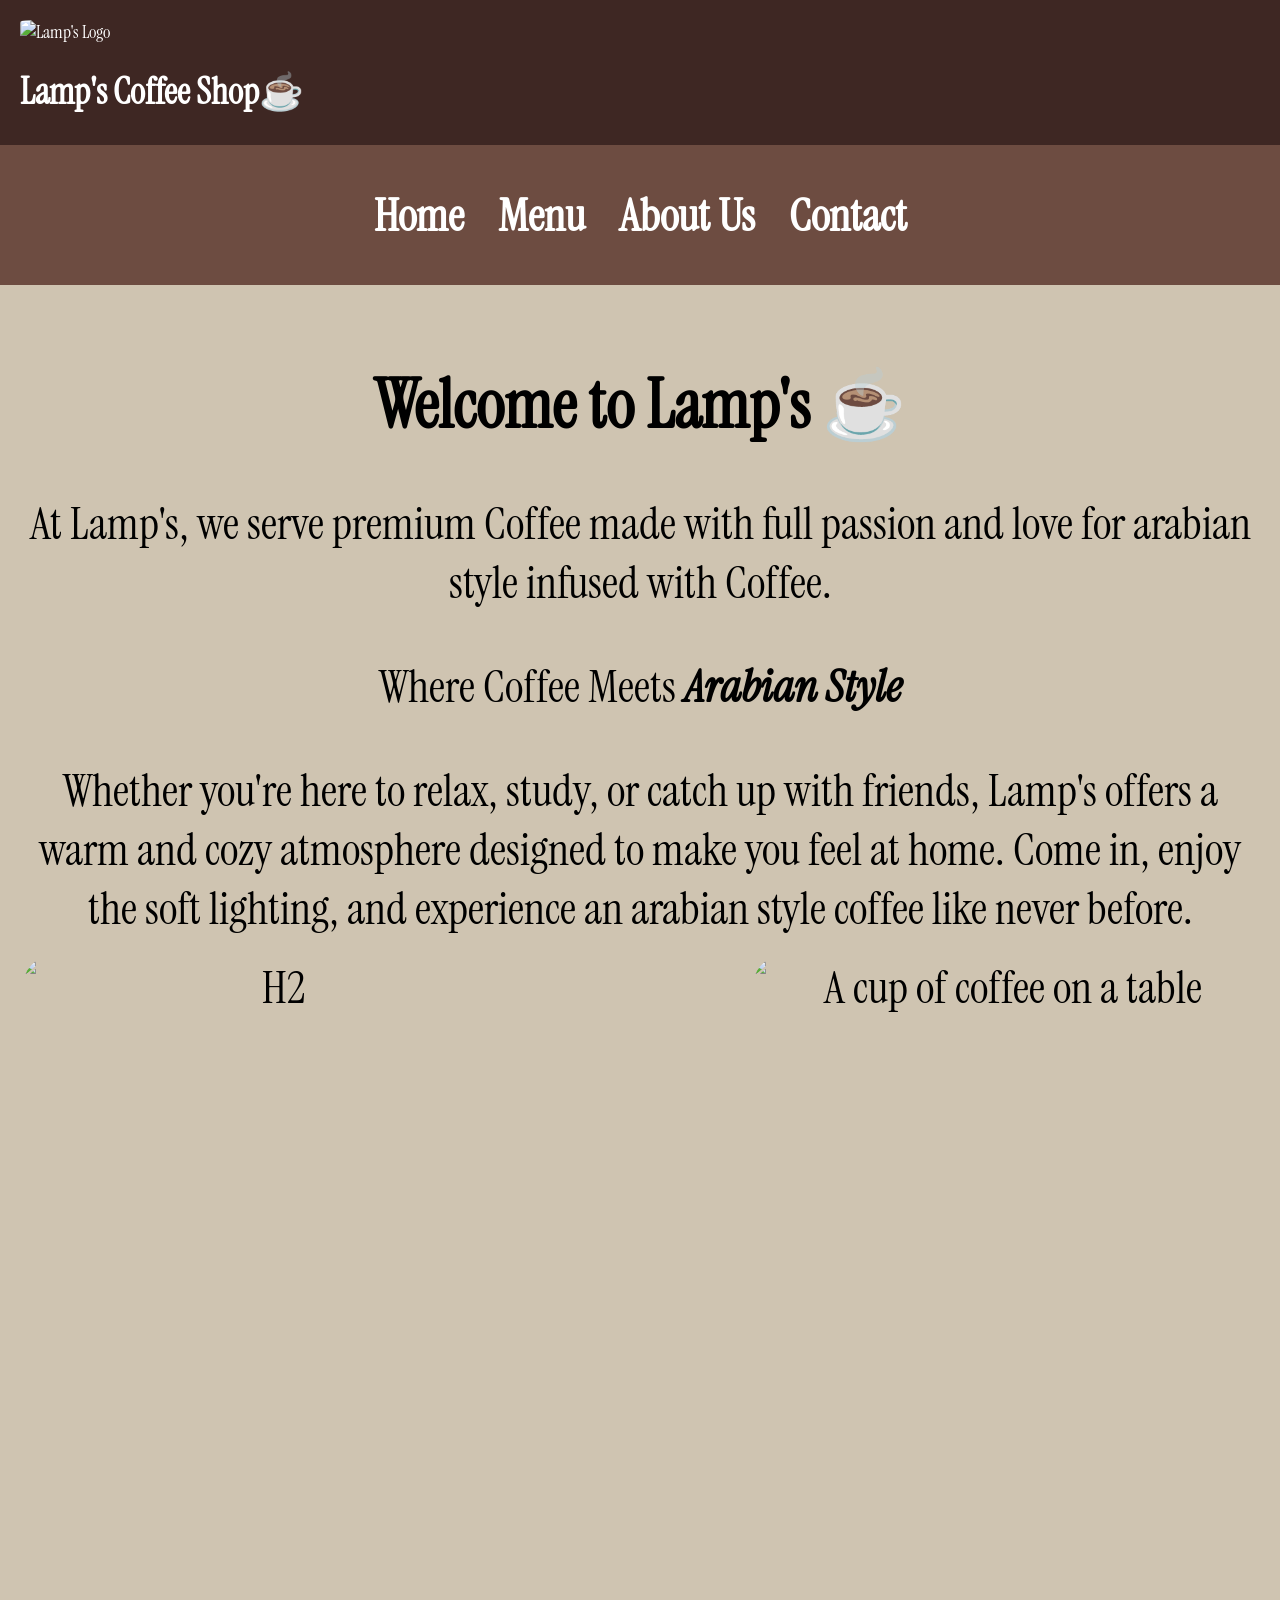
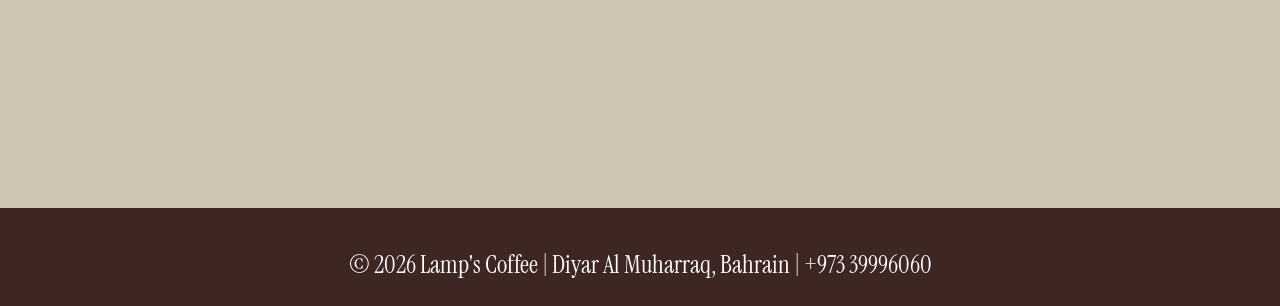
==== index.html @ fe01f10f "Add files via upload" ====
<!DOCTYPE html>
<html>
<head>
<title>Lamp's ☕</title>
<meta charset="utf-8">
<meta name="viewport" content="width=device-width, initial-scale=1.0">
<link rel="stylesheet" href="style.css">
</head>

<body>
<div id="container">

<header id="name">
  <img src="Images/logo.jpg" alt="Lamp's Logo" class="logo">
  <h1>Lamp's Coffee Shop☕</h1>
</header>

<nav id="navigation">
  <ul>
    <li><a href="index.html">Home</a></li>
    <li><a href="Menu.html">Menu</a></li>
    <li><a href="about.html">About Us</a></li>
    <li><a href="contact.html">Contact</a></li>
  </ul>
</nav>
  
<main id="content">
  <h2>Welcome to Lamp's ☕</h2>
  <p>
    At Lamp's, we serve premium Coffee made with full passion and love for arabian style infused with Coffee.
  </p>

  <p>
    Where Coffee Meets <strong> <em>Arabian Style</em> </strong>
  </p>  
<p>
  Whether you're here to relax, study, 
  or catch up with friends, Lamp's offers a warm and cozy
  atmosphere designed to make you feel at home. Come in,
  enjoy the soft lighting, 
  and experience an arabian style
  coffee like never before.
</p>
  <figure>
     <img src="Images/Home2.jpg"  alt="H2" class="home-image">
    <img src="Images/homePage.jpg"  alt="A cup of coffee on a table">
  </figure>
</div>
  </div>
</main>

<footer id="siteinfo">
  <p>© 2026 Lamp's Coffee | Diyar Al Muharraq, Bahrain | +973 39996060</p>
</footer>

</div>
</body>
</html>
---- style.css ----
@import url('https://fonts.googleapis.com/css2?family=Instrument+Serif:ital@0;1&display=swap');

.instrument-serif-regular {
  font-family: "Instrument Serif", serif;
  font-weight: 400;
  font-style: normal;
}

body {
  margin: 0;
  font-family: "Instrument Serif", serif;
  font-weight: 400;
  font-style: normal;
  background-color: #f8f5f2;
  font-size: large;
}

#container {
  width: 100%;
  margin: auto;
  background: #cfc4b1;
  min-height: 100vh;
}

/* Header */
#name {
  background-color: #3e2723;
  color: white;
  padding: 20px;
  text-align: left;
}

/* Navigation */
#navigation {
  background-color: #6d4c41;
  padding: 19px;
  font-family: "Instrument Serif", serif;
  font-size: larger;
}

#navigation ul {
  list-style: none;
  padding: 0;
  text-align: center;
}

#navigation ul li {
  display: inline;
  margin: 0 15px;
}

#navigation a {
  color: white;
  text-decoration: none;
  font-weight: bold;
  font-size: 45px;
}

#navigation a:hover {
  color: #4d1123;
}

/* Content */
#content {
  padding: 20px;
  overflow: auto;
  font-size: larger;
  font-family: "Instrument Serif", serif;
  font-size: 45px;
 text-align: center;
}

/* Images */
figure {
  margin: 20px 0;
}

figure img {
  width: 510px;
  height: 830px;
  border-radius: 5%;
  float: right;
}

/* Footer */
#siteinfo {
  background-color: #3e2723;
  color: white;
  text-align: center;
  padding: 15px;
  margin-top: 0;
   font-size: 25px;

}
.logo {
  width: 75px;   
  height: auto;
  margin-right: 15px;
  border-radius: 10%;
} 

.menu {
  display: flex;
  gap: 20px;
  flex-wrap: wrap;
}

.item {
  text-align: center;
  font-size: larger;
  font-style: bold;
}

.item img {
  width: 300px;
  height: 300px;
  object-fit: cover;
  border-radius: 8px;
}

.item p {
  margin-top: 8px;
  font-size: 30px;
}

.about {
  display: flex;
  align-items: center;  
  justify-content: space-between;
  gap: 40px;
  margin-top: 30px;
}

.about-text {
  flex: 1;
}

.about-image {
  flex: 1;
  display: flex;
  justify-content: center;
}

.about-image img {
 width: 560px;
  height: 560px;
  object-fit: cover;   /* makes it a perfect square without stretching */
  border-radius: px;
}

p, h1, h2, h3 {
  margin-bottom: 10px;
}

.contact {
  display: flex;
  gap: 40px;
  flex-wrap: wrap;
}

.contact-info,
.contact-form {
  flex: 1;
  min-width: 250px;
}

.contact-form input,
.contact-form textarea {
  width: 100%;
  padding: 8px;
  margin-top: 5px;
  border: 1px solid #ccc;
  border-radius: 5px;
}

.contact-form button {
  padding: 46px 50px;
  background-color: #3e2723;
  color: white;
  border: none;
  border-radius: 5px;
  cursor: pointer;
  font-size: 40px;
  font-family: "Instrument Serif", serif;
}

.contact-form button:hover {
  background-color: #6d4c41;
}

.map {
  margin-top: 30px;
  border-radius: 10px;
  overflow: hidden;
  width: 100%;
}

.home-image {
  width: 510px;
  height: 830px;
  border-radius: 5%;
  float: left;
}

.contact-img {
  width: 750px;
  height: 750px;
  border-radius: 15px;
  display: flex;
  justify-content: center;
}
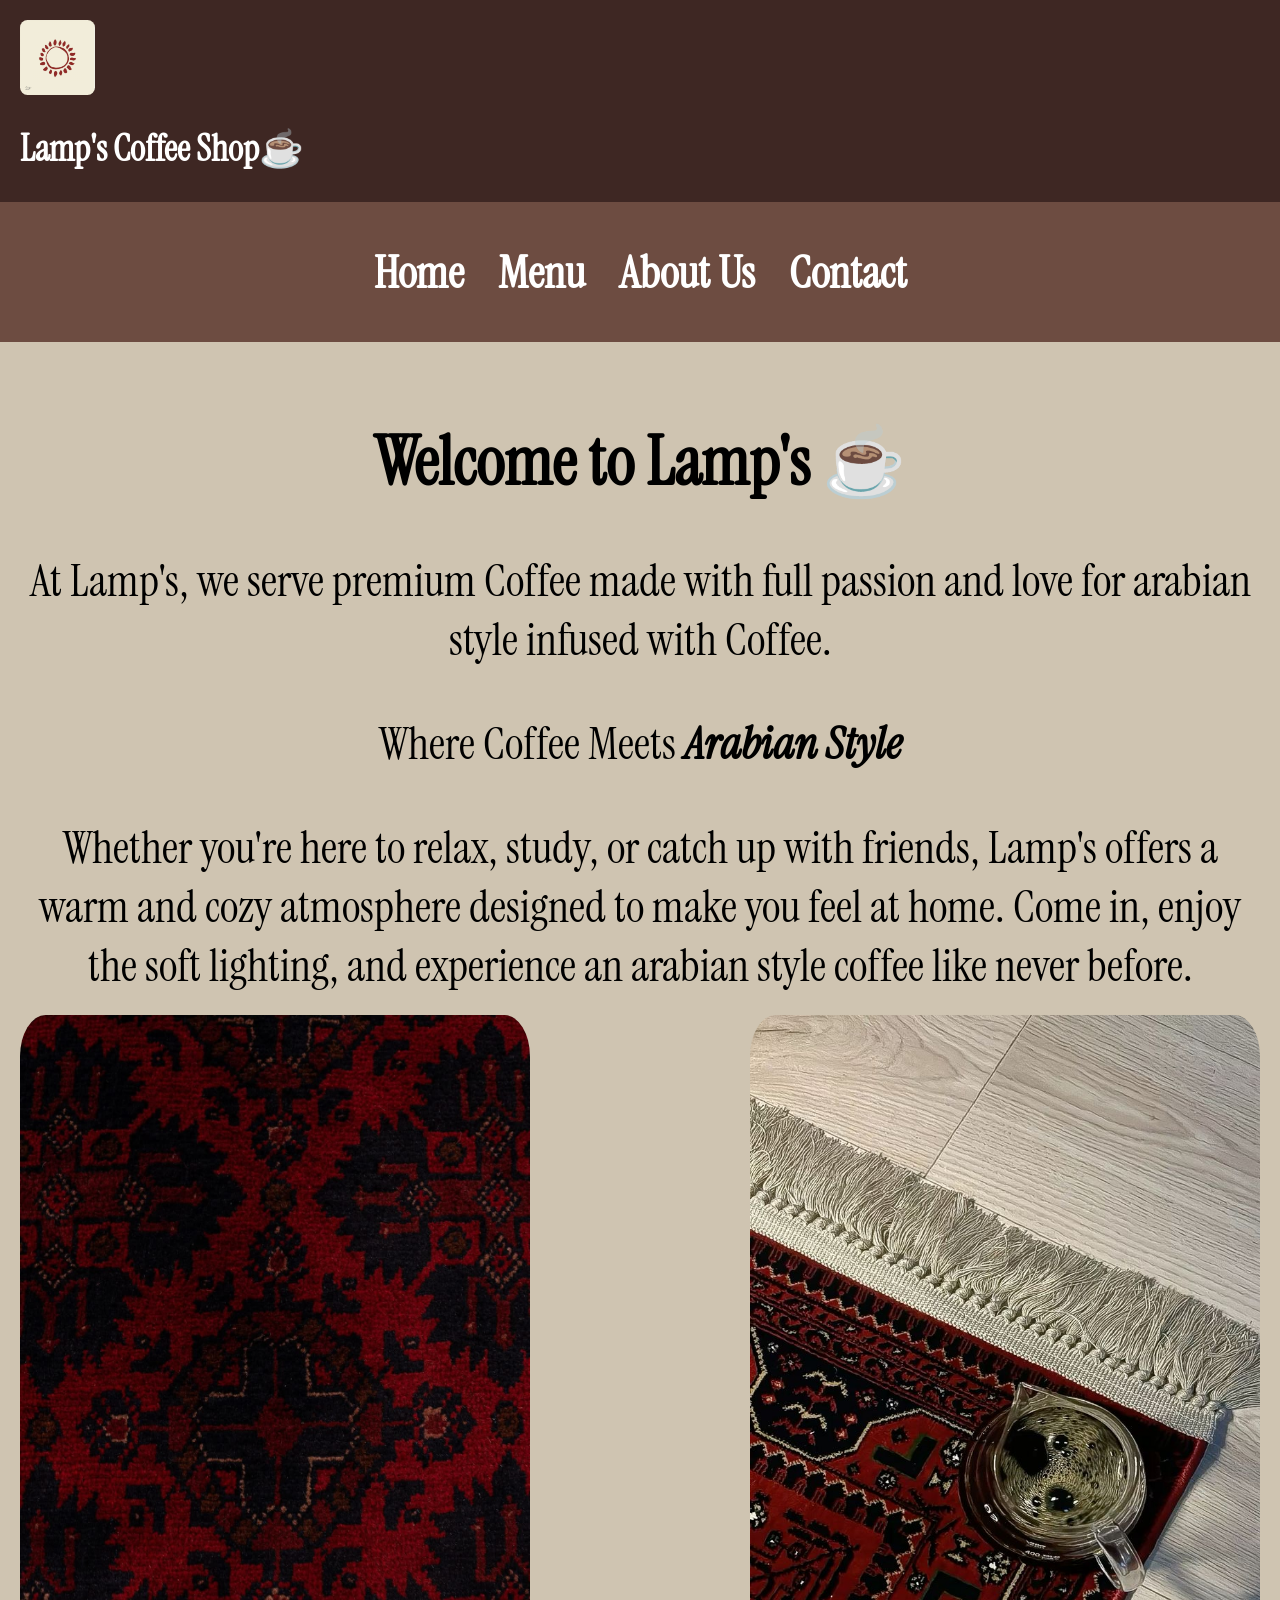
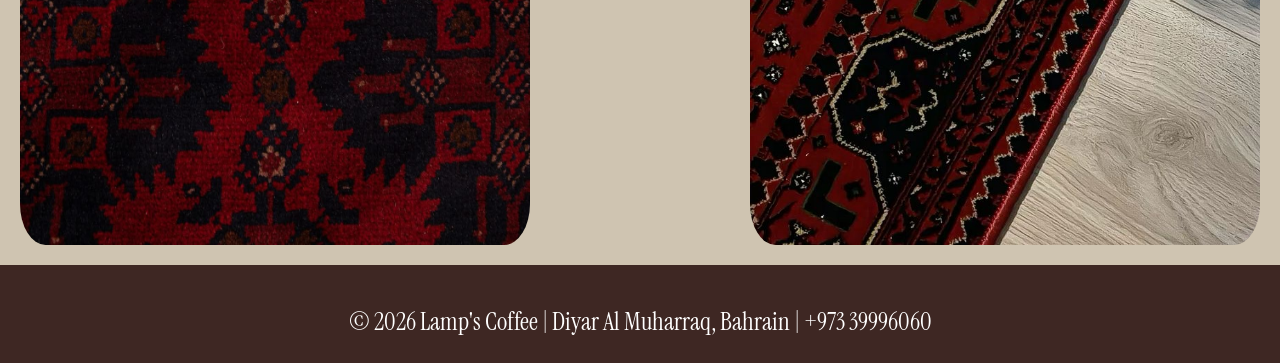
==== commit 28bb8d4e: "Lamps Coffee Shop" ====
--- a/index.html
+++ b/index.html
@@ -1,58 +1,58 @@
-<!DOCTYPE html>
-<html>
-<head>
-<title>Lamp's ☕</title>
-<meta charset="utf-8">
-<meta name="viewport" content="width=device-width, initial-scale=1.0">
-<link rel="stylesheet" href="style.css">
-</head>
-
-<body>
-<div id="container">
-
-<header id="name">
-  <img src="Images/logo.jpg" alt="Lamp's Logo" class="logo">
-  <h1>Lamp's Coffee Shop☕</h1>
-</header>
-
-<nav id="navigation">
-  <ul>
-    <li><a href="index.html">Home</a></li>
-    <li><a href="Menu.html">Menu</a></li>
-    <li><a href="about.html">About Us</a></li>
-    <li><a href="contact.html">Contact</a></li>
-  </ul>
-</nav>
-  
-<main id="content">
-  <h2>Welcome to Lamp's ☕</h2>
-  <p>
-    At Lamp's, we serve premium Coffee made with full passion and love for arabian style infused with Coffee.
-  </p>
-
-  <p>
-    Where Coffee Meets <strong> <em>Arabian Style</em> </strong>
-  </p>  
-<p>
-  Whether you're here to relax, study, 
-  or catch up with friends, Lamp's offers a warm and cozy
-  atmosphere designed to make you feel at home. Come in,
-  enjoy the soft lighting, 
-  and experience an arabian style
-  coffee like never before.
-</p>
-  <figure>
-     <img src="Images/Home2.jpg"  alt="H2" class="home-image">
-    <img src="Images/homePage.jpg"  alt="A cup of coffee on a table">
-  </figure>
-</div>
-  </div>
-</main>
-
-<footer id="siteinfo">
-  <p>© 2026 Lamp's Coffee | Diyar Al Muharraq, Bahrain | +973 39996060</p>
-</footer>
-
-</div>
-</body>
-</html>
+<!DOCTYPE html>
+<html>
+<head>
+<title>Lamp's ☕</title>
+<meta charset="utf-8">
+<meta name="viewport" content="width=device-width, initial-scale=1.0">
+<link rel="stylesheet" href="style.css">
+</head>
+
+<body>
+<div id="container">
+
+<header id="name">
+  <img src="Images/logo.jpg" alt="Lamp's Logo" class="logo">
+  <h1>Lamp's Coffee Shop☕</h1>
+</header>
+
+<nav id="navigation">
+  <ul>
+    <li><a href="index.html">Home</a></li>
+    <li><a href="Menu.html">Menu</a></li>
+    <li><a href="about.html">About Us</a></li>
+    <li><a href="contact.html">Contact</a></li>
+  </ul>
+</nav>
+  
+<main id="content">
+  <h2>Welcome to Lamp's ☕</h2>
+  <p>
+    At Lamp's, we serve premium Coffee made with full passion and love for arabian style infused with Coffee.
+  </p>
+
+  <p>
+    Where Coffee Meets <strong> <em>Arabian Style</em> </strong>
+  </p>  
+<p>
+  Whether you're here to relax, study, 
+  or catch up with friends, Lamp's offers a warm and cozy
+  atmosphere designed to make you feel at home. Come in,
+  enjoy the soft lighting, 
+  and experience an arabian style
+  coffee like never before.
+</p>
+  <figure>
+     <img src="Images/Home2.jpg"  alt="H2" class="home-image">
+    <img src="Images/homePage.jpg"  alt="A cup of coffee on a table">
+  </figure>
+</div>
+  </div>
+</main>
+
+<footer id="siteinfo">
+  <p>© 2026 Lamp's Coffee | Diyar Al Muharraq, Bahrain | +973 39996060</p>
+</footer>
+
+</div>
+</body>
+</html>
--- a/style.css
+++ b/style.css
@@ -1,211 +1,211 @@
-@import url('https://fonts.googleapis.com/css2?family=Instrument+Serif:ital@0;1&display=swap');
-
-.instrument-serif-regular {
-  font-family: "Instrument Serif", serif;
-  font-weight: 400;
-  font-style: normal;
-}
-
-body {
-  margin: 0;
-  font-family: "Instrument Serif", serif;
-  font-weight: 400;
-  font-style: normal;
-  background-color: #f8f5f2;
-  font-size: large;
-}
-
-#container {
-  width: 100%;
-  margin: auto;
-  background: #cfc4b1;
-  min-height: 100vh;
-}
-
-/* Header */
-#name {
-  background-color: #3e2723;
-  color: white;
-  padding: 20px;
-  text-align: left;
-}
-
-/* Navigation */
-#navigation {
-  background-color: #6d4c41;
-  padding: 19px;
-  font-family: "Instrument Serif", serif;
-  font-size: larger;
-}
-
-#navigation ul {
-  list-style: none;
-  padding: 0;
-  text-align: center;
-}
-
-#navigation ul li {
-  display: inline;
-  margin: 0 15px;
-}
-
-#navigation a {
-  color: white;
-  text-decoration: none;
-  font-weight: bold;
-  font-size: 45px;
-}
-
-#navigation a:hover {
-  color: #4d1123;
-}
-
-/* Content */
-#content {
-  padding: 20px;
-  overflow: auto;
-  font-size: larger;
-  font-family: "Instrument Serif", serif;
-  font-size: 45px;
- text-align: center;
-}
-
-/* Images */
-figure {
-  margin: 20px 0;
-}
-
-figure img {
-  width: 510px;
-  height: 830px;
-  border-radius: 5%;
-  float: right;
-}
-
-/* Footer */
-#siteinfo {
-  background-color: #3e2723;
-  color: white;
-  text-align: center;
-  padding: 15px;
-  margin-top: 0;
-   font-size: 25px;
-
-}
-.logo {
-  width: 75px;   
-  height: auto;
-  margin-right: 15px;
-  border-radius: 10%;
-} 
-
-.menu {
-  display: flex;
-  gap: 20px;
-  flex-wrap: wrap;
-}
-
-.item {
-  text-align: center;
-  font-size: larger;
-  font-style: bold;
-}
-
-.item img {
-  width: 300px;
-  height: 300px;
-  object-fit: cover;
-  border-radius: 8px;
-}
-
-.item p {
-  margin-top: 8px;
-  font-size: 30px;
-}
-
-.about {
-  display: flex;
-  align-items: center;  
-  justify-content: space-between;
-  gap: 40px;
-  margin-top: 30px;
-}
-
-.about-text {
-  flex: 1;
-}
-
-.about-image {
-  flex: 1;
-  display: flex;
-  justify-content: center;
-}
-
-.about-image img {
- width: 560px;
-  height: 560px;
-  object-fit: cover;   /* makes it a perfect square without stretching */
-  border-radius: px;
-}
-
-p, h1, h2, h3 {
-  margin-bottom: 10px;
-}
-
-.contact {
-  display: flex;
-  gap: 40px;
-  flex-wrap: wrap;
-}
-
-.contact-info,
-.contact-form {
-  flex: 1;
-  min-width: 250px;
-}
-
-.contact-form input,
-.contact-form textarea {
-  width: 100%;
-  padding: 8px;
-  margin-top: 5px;
-  border: 1px solid #ccc;
-  border-radius: 5px;
-}
-
-.contact-form button {
-  padding: 46px 50px;
-  background-color: #3e2723;
-  color: white;
-  border: none;
-  border-radius: 5px;
-  cursor: pointer;
-  font-size: 40px;
-  font-family: "Instrument Serif", serif;
-}
-
-.contact-form button:hover {
-  background-color: #6d4c41;
-}
-
-.map {
-  margin-top: 30px;
-  border-radius: 10px;
-  overflow: hidden;
-  width: 100%;
-}
-
-.home-image {
-  width: 510px;
-  height: 830px;
-  border-radius: 5%;
-  float: left;
-}
-
-.contact-img {
-  width: 750px;
-  height: 750px;
-  border-radius: 15px;
-  display: flex;
-  justify-content: center;
+@import url('https://fonts.googleapis.com/css2?family=Instrument+Serif:ital@0;1&display=swap');
+
+.instrument-serif-regular {
+  font-family: "Instrument Serif", serif;
+  font-weight: 400;
+  font-style: normal;
+}
+
+body {
+  margin: 0;
+  font-family: "Instrument Serif", serif;
+  font-weight: 400;
+  font-style: normal;
+  background-color: #f8f5f2;
+  font-size: large;
+}
+
+#container {
+  width: 100%;
+  margin: auto;
+  background: #cfc4b1;
+  min-height: 100vh;
+}
+
+/* Header */
+#name {
+  background-color: #3e2723;
+  color: white;
+  padding: 20px;
+  text-align: left;
+}
+
+/* Navigation */
+#navigation {
+  background-color: #6d4c41;
+  padding: 19px;
+  font-family: "Instrument Serif", serif;
+  font-size: larger;
+}
+
+#navigation ul {
+  list-style: none;
+  padding: 0;
+  text-align: center;
+}
+
+#navigation ul li {
+  display: inline;
+  margin: 0 15px;
+}
+
+#navigation a {
+  color: white;
+  text-decoration: none;
+  font-weight: bold;
+  font-size: 45px;
+}
+
+#navigation a:hover {
+  color: #4d1123;
+}
+
+/* Content */
+#content {
+  padding: 20px;
+  overflow: auto;
+  font-size: larger;
+  font-family: "Instrument Serif", serif;
+  font-size: 45px;
+ text-align: center;
+}
+
+/* Images */
+figure {
+  margin: 20px 0;
+}
+
+figure img {
+  width: 510px;
+  height: 830px;
+  border-radius: 5%;
+  float: right;
+}
+
+/* Footer */
+#siteinfo {
+  background-color: #3e2723;
+  color: white;
+  text-align: center;
+  padding: 15px;
+  margin-top: 0;
+   font-size: 25px;
+
+}
+.logo {
+  width: 75px;   
+  height: auto;
+  margin-right: 15px;
+  border-radius: 10%;
+} 
+
+.menu {
+  display: flex;
+  gap: 20px;
+  flex-wrap: wrap;
+}
+
+.item {
+  text-align: center;
+  font-size: larger;
+  font-style: bold;
+}
+
+.item img {
+  width: 300px;
+  height: 300px;
+  object-fit: cover;
+  border-radius: 8px;
+}
+
+.item p {
+  margin-top: 8px;
+  font-size: 30px;
+}
+
+.about {
+  display: flex;
+  align-items: center;  
+  justify-content: space-between;
+  gap: 40px;
+  margin-top: 30px;
+}
+
+.about-text {
+  flex: 1;
+}
+
+.about-image {
+  flex: 1;
+  display: flex;
+  justify-content: center;
+}
+
+.about-image img {
+ width: 560px;
+  height: 560px;
+  object-fit: cover;   /* makes it a perfect square without stretching */
+  border-radius: px;
+}
+
+p, h1, h2, h3 {
+  margin-bottom: 10px;
+}
+
+.contact {
+  display: flex;
+  gap: 40px;
+  flex-wrap: wrap;
+}
+
+.contact-info,
+.contact-form {
+  flex: 1;
+  min-width: 250px;
+}
+
+.contact-form input,
+.contact-form textarea {
+  width: 100%;
+  padding: 8px;
+  margin-top: 5px;
+  border: 1px solid #ccc;
+  border-radius: 5px;
+}
+
+.contact-form button {
+  padding: 46px 50px;
+  background-color: #3e2723;
+  color: white;
+  border: none;
+  border-radius: 5px;
+  cursor: pointer;
+  font-size: 40px;
+  font-family: "Instrument Serif", serif;
+}
+
+.contact-form button:hover {
+  background-color: #6d4c41;
+}
+
+.map {
+  margin-top: 30px;
+  border-radius: 10px;
+  overflow: hidden;
+  width: 100%;
+}
+
+.home-image {
+  width: 510px;
+  height: 830px;
+  border-radius: 5%;
+  float: left;
+}
+
+.contact-img {
+  width: 750px;
+  height: 750px;
+  border-radius: 15px;
+  display: flex;
+  justify-content: center;
 }
